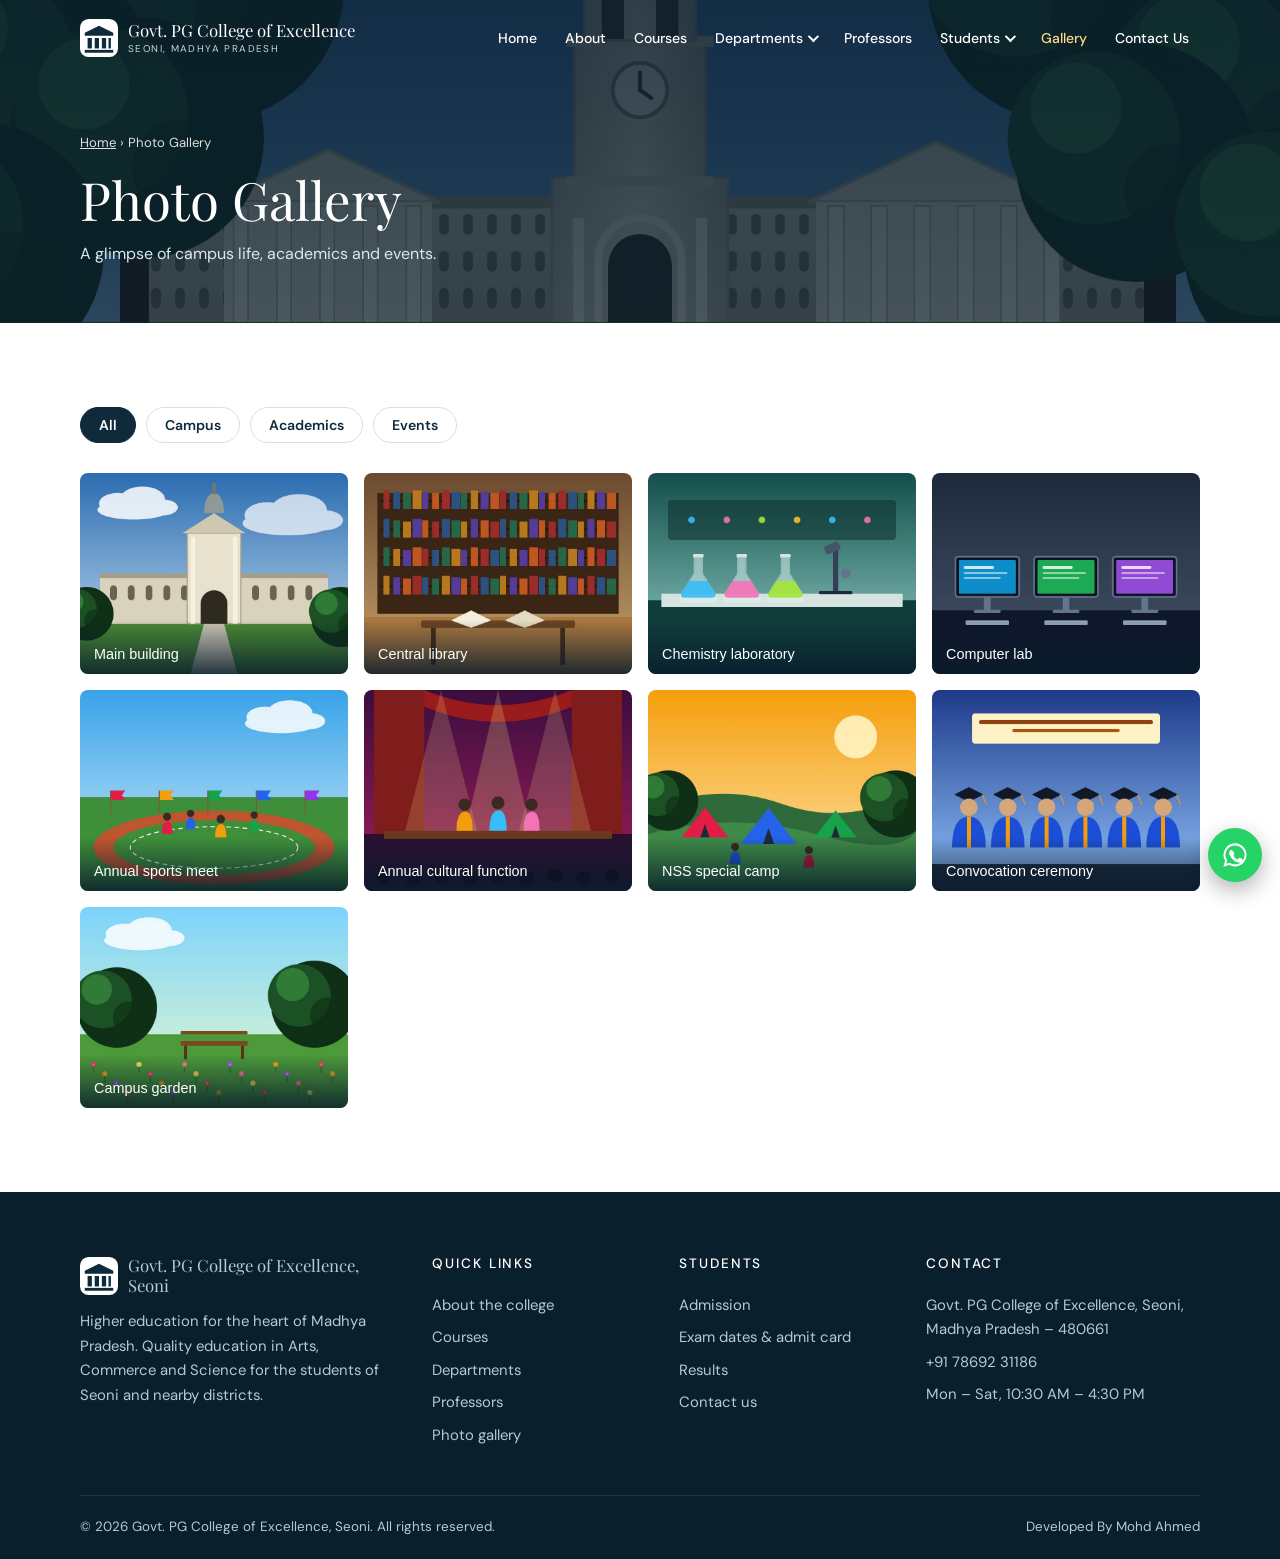
==== gallery.html @ 9eaa680e "Add files via upload" ====
<!DOCTYPE html>
<html lang="en" class="no-js">
<head>
<meta charset="utf-8">
<meta name="viewport" content="width=device-width, initial-scale=1">
<title>Photo Gallery | Govt. PG College of Excellence, Seoni</title>
<meta name="description" content="Photo gallery of Govt. PG College of Excellence, Seoni: campus, labs, library, sports and cultural events.">
<meta name="theme-color" content="#0e2a3b">
<meta property="og:title" content="Photo Gallery | Govt. PG College of Excellence, Seoni">
<meta property="og:description" content="Photo gallery of Govt. PG College of Excellence, Seoni: campus, labs, library, sports and cultural events.">
<meta property="og:type" content="website">
<link rel="icon" href="assets/img/favicon.svg" type="image/svg+xml">
<link rel="preconnect" href="https://fonts.googleapis.com">
<link rel="preconnect" href="https://fonts.gstatic.com" crossorigin>
<link rel="stylesheet" href="https://fonts.googleapis.com/css2?family=DM+Sans:wght@400;500;600;700&amp;family=Playfair+Display:wght@400;500&amp;display=swap" media="print" onload="this.media='all'">
<noscript><link rel="stylesheet" href="https://fonts.googleapis.com/css2?family=DM+Sans:wght@400;500;600;700&amp;family=Playfair+Display:wght@400;500&amp;display=swap"></noscript>
<link rel="stylesheet" href="assets/css/style.css">
</head>
<body>
<a class="skip" href="#main">Skip to content</a>
<header class="site-header"><div class="container header-inner">
<a class="brand" href="index.html" aria-label="Govt. PG College of Excellence, Seoni home"><svg viewBox="0 0 40 40" aria-hidden="true"><rect width="40" height="40" rx="9" fill="#fff"/><path d="M20 7 5 14.5v3h30v-3z" fill="#0e2a3b"/><g fill="#0e2a3b"><rect x="8" y="20" width="4.5" height="11"/><rect x="15.5" y="20" width="4.5" height="11"/><rect x="23" y="20" width="4.5" height="11"/><rect x="30" y="20" width="2.5" height="11"/><rect x="5" y="32.5" width="30" height="3"/></g></svg><span class="brand-text">Govt. PG College of Excellence<small>Seoni, Madhya Pradesh</small></span></a>
<button class="nav-toggle" type="button" aria-expanded="false" aria-controls="site-nav" aria-label="Open menu"><span></span></button>
<nav id="site-nav" aria-label="Main"><ul class="nav-list"><li><a href="index.html">Home</a></li><li><a href="about.html">About</a></li><li><a href="courses.html">Courses</a></li><li class="has-sub"><button class="nav-link" type="button" aria-expanded="false" aria-haspopup="true">Departments<span class="caret"></span></button><ul class="submenu"><li><a href="departments.html">All Departments</a></li><li><a href="department-arts.html">Arts</a></li><li><a href="department-commerce.html">Commerce</a></li><li><a href="department-science.html">Science</a></li></ul></li><li><a href="professors.html">Professors</a></li><li class="has-sub"><button class="nav-link" type="button" aria-expanded="false" aria-haspopup="true">Students<span class="caret"></span></button><ul class="submenu"><li><a href="admission.html">Admission</a></li><li><a href="exam.html">Exam</a></li><li><a href="result.html">Result</a></li></ul></li><li class="active"><a href="gallery.html" aria-current="page">Gallery</a></li><li><a href="contact.html">Contact Us</a></li></ul></nav>
</div></header>
<section class="page-hero"><img class="hero-bg" src="assets/img/hero.jpg" alt="" width="1600" height="900" decoding="async"><div class="page-hero-inner"><div class="crumbs"><a href="index.html">Home</a> &rsaquo; Photo Gallery</div><h1>Photo Gallery</h1><p>A glimpse of campus life, academics and events.</p></div></section>
<main id="main"><section class="section"><div class="container"><div class="chips" role="group" aria-label="Filter photos"><button class="chip on" type="button" data-filter="all" aria-pressed="true">All</button><button class="chip" type="button" data-filter="campus" aria-pressed="false">Campus</button><button class="chip" type="button" data-filter="academics" aria-pressed="false">Academics</button><button class="chip" type="button" data-filter="events" aria-pressed="false">Events</button></div>
<div class="gallery"><button class="shot reveal" type="button" data-cat="campus" data-full="assets/img/gallery/main-building.jpg" data-alt="Main building"><img src="assets/img/gallery/main-building.jpg" alt="Main building" loading="lazy" width="800" height="600"><span>Main building</span></button><button class="shot reveal" type="button" data-cat="campus" data-full="assets/img/gallery/library.jpg" data-alt="Central library"><img src="assets/img/gallery/library.jpg" alt="Central library" loading="lazy" width="800" height="600"><span>Central library</span></button><button class="shot reveal" type="button" data-cat="academics" data-full="assets/img/gallery/science-lab.jpg" data-alt="Chemistry laboratory"><img src="assets/img/gallery/science-lab.jpg" alt="Chemistry laboratory" loading="lazy" width="800" height="600"><span>Chemistry laboratory</span></button><button class="shot reveal" type="button" data-cat="academics" data-full="assets/img/gallery/computer-lab.jpg" data-alt="Computer lab"><img src="assets/img/gallery/computer-lab.jpg" alt="Computer lab" loading="lazy" width="800" height="600"><span>Computer lab</span></button><button class="shot reveal" type="button" data-cat="events" data-full="assets/img/gallery/sports-day.jpg" data-alt="Annual sports meet"><img src="assets/img/gallery/sports-day.jpg" alt="Annual sports meet" loading="lazy" width="800" height="600"><span>Annual sports meet</span></button><button class="shot reveal" type="button" data-cat="events" data-full="assets/img/gallery/annual-function.jpg" data-alt="Annual cultural function"><img src="assets/img/gallery/annual-function.jpg" alt="Annual cultural function" loading="lazy" width="800" height="600"><span>Annual cultural function</span></button><button class="shot reveal" type="button" data-cat="events" data-full="assets/img/gallery/nss-camp.jpg" data-alt="NSS special camp"><img src="assets/img/gallery/nss-camp.jpg" alt="NSS special camp" loading="lazy" width="800" height="600"><span>NSS special camp</span></button><button class="shot reveal" type="button" data-cat="events" data-full="assets/img/gallery/convocation.jpg" data-alt="Convocation ceremony"><img src="assets/img/gallery/convocation.jpg" alt="Convocation ceremony" loading="lazy" width="800" height="600"><span>Convocation ceremony</span></button><button class="shot reveal" type="button" data-cat="campus" data-full="assets/img/gallery/garden.jpg" data-alt="Campus garden"><img src="assets/img/gallery/garden.jpg" alt="Campus garden" loading="lazy" width="800" height="600"><span>Campus garden</span></button></div>
</div></section>
<dialog class="lightbox" id="lightbox" aria-label="Photo viewer"><div class="lb-body"><button class="lb-close" type="button" aria-label="Close">&times;</button><button class="lb-btn lb-prev" type="button" aria-label="Previous photo">&lsaquo;</button><img alt="" src=""><button class="lb-btn lb-next" type="button" aria-label="Next photo">&rsaquo;</button><p></p></div></dialog></main>
<footer class="site-footer"><div class="container"><div class="footer-grid">
<div><a class="brand" href="index.html" style="margin-bottom:14px"><svg viewBox="0 0 40 40" aria-hidden="true"><rect width="40" height="40" rx="9" fill="#fff"/><path d="M20 7 5 14.5v3h30v-3z" fill="#0e2a3b"/><g fill="#0e2a3b"><rect x="8" y="20" width="4.5" height="11"/><rect x="15.5" y="20" width="4.5" height="11"/><rect x="23" y="20" width="4.5" height="11"/><rect x="30" y="20" width="2.5" height="11"/><rect x="5" y="32.5" width="30" height="3"/></g></svg><span class="brand-text">Govt. PG College of Excellence, Seoni</span></a><p>Higher education for the heart of Madhya Pradesh. Quality education in Arts, Commerce and Science for the students of Seoni and nearby districts.</p></div>
<div><h4>Quick links</h4><ul><li><a href="about.html">About the college</a></li><li><a href="courses.html">Courses</a></li><li><a href="departments.html">Departments</a></li><li><a href="professors.html">Professors</a></li><li><a href="gallery.html">Photo gallery</a></li></ul></div>
<div><h4>Students</h4><ul><li><a href="admission.html">Admission</a></li><li><a href="exam.html">Exam dates &amp; admit card</a></li><li><a href="result.html">Results</a></li><li><a href="contact.html">Contact us</a></li></ul></div>
<div><h4>Contact</h4><ul><li>Govt. PG College of Excellence, Seoni, Madhya Pradesh – 480661</li><li><a href="tel:+917869231186">+91 78692 31186</a></li><li>Mon – Sat, 10:30 AM – 4:30 PM</li></ul></div>
</div><div class="footer-bottom"><span>&copy; <span data-year>2026</span> Govt. PG College of Excellence, Seoni. All rights reserved.</span><span><a href="https://mdahmd.github.io/ahmed" target="_blank" rel="noopener">Developed By Mohd Ahmed</a></span></div></div></footer>
<a class="wa-fab" aria-label="Chat on WhatsApp" href="#" target="_blank" rel="noopener"><svg viewBox="0 0 24 24" fill="currentColor" aria-hidden="true"><path d="M12.04 2a9.9 9.9 0 0 0-8.5 14.9L2 22l5.2-1.4A9.9 9.9 0 1 0 12.04 2zm0 1.8a8.1 8.1 0 1 1-4.2 15l-.3-.2-3 .8.8-2.9-.2-.3a8.1 8.1 0 0 1 6.9-12.4zM8.7 7.6c-.2 0-.5.1-.7.4-.3.3-1 1-1 2.4s1 2.8 1.2 3c.1.2 2 3.1 4.9 4.3 2.4 1 2.9.8 3.4.7.5 0 1.7-.7 1.9-1.4.2-.7.2-1.3.2-1.4l-.5-.3-1.9-.9c-.3-.1-.5-.1-.7.1l-.9 1.1c-.2.2-.3.2-.6.1a6.6 6.6 0 0 1-3.2-2.8c-.2-.4.2-.4.7-1.3.1-.2 0-.4 0-.5l-.9-2.1c-.2-.5-.4-.5-.6-.5z"/></svg></a>
<script src="assets/js/config.js"></script>
<script src="assets/js/main.js" defer></script>
<script src="assets/js/gallery.js" defer></script>
</body>
</html>
---- assets/css/style.css ----
/* Govt. PG College, Seoni — single stylesheet, no frameworks */
:root{
  --mint:#e6f4f3; --mint-2:#d4ebe9; --ink:#1b2733; --muted:#566472; --navy:#0e2a3b; --navy-2:#143a50;
  --teal:#0f766e; --gold:#c9973f; --line:#d3e2e1; --white:#fff; --danger:#b42318; --ok:#157f3b;
  --radius:8px; --shadow:0 12px 32px rgba(14,42,59,.12); --shadow-sm:0 4px 14px rgba(14,42,59,.08);
  --serif:"Playfair Display",Georgia,"Times New Roman",serif;
  --sans:"DM Sans",system-ui,-apple-system,"Segoe UI",Roboto,"Noto Sans","Noto Sans Devanagari",Arial,sans-serif;
  --header-h:76px; --max:1160px;
}
*,*::before,*::after{box-sizing:border-box}
html{scroll-behavior:smooth;-webkit-text-size-adjust:100%}
body{margin:0;font-family:var(--sans);font-size:16px;line-height:1.65;color:var(--ink);background:#fff;overflow-x:hidden}
img,svg{max-width:100%;display:block}
a{color:var(--teal);text-decoration:none}
a:hover{text-decoration:underline}
h1,h2,h3,h4{font-family:var(--serif);font-weight:500;line-height:1.2;margin:0 0 .5em;color:var(--navy)}
p{margin:0 0 1em}
ul,ol{margin:0;padding:0}
:focus-visible{outline:3px solid var(--gold);outline-offset:2px}
.skip{position:absolute;left:-999px;top:8px;background:#fff;color:var(--navy);padding:8px 14px;z-index:100;border-radius:4px}
.skip:focus{left:8px}
.container{width:100%;max-width:var(--max);margin:0 auto;padding:0 20px}
.section{padding:84px 0}
.section-mint{background:var(--mint)}
.section-navy{background:var(--navy);color:#dbe7ee}
.section-navy h2,.section-navy h3{color:#fff}
.center{text-align:center}
.eyebrow{font-size:.78rem;letter-spacing:.16em;text-transform:uppercase;color:var(--teal);font-weight:700;margin-bottom:10px;display:block}
.h-line::after{content:"";display:block;width:38px;height:2px;background:var(--ink);margin-top:14px}
.center .h-line::after{margin-left:auto;margin-right:auto}
.section-title{font-size:clamp(1.8rem,3.4vw,2.6rem)}
.lead{font-size:1.08rem;color:var(--muted)}
.muted{color:var(--muted)}

/* Buttons */
.btn{display:inline-flex;align-items:center;gap:8px;border:1px solid currentColor;color:var(--navy);background:transparent;padding:12px 26px;font:600 .9rem/1 var(--sans);letter-spacing:.02em;cursor:pointer;transition:background .2s,color .2s,border-color .2s;border-radius:3px;text-decoration:none!important}
.btn:hover{background:var(--navy);border-color:var(--navy);color:#fff}
.btn-light{color:#fff}
.btn-light:hover{background:#fff;color:var(--navy);border-color:#fff}
.btn-solid{background:var(--navy);border-color:var(--navy);color:#fff}
.btn-solid:hover{background:var(--teal);border-color:var(--teal)}
.btn-gold{background:var(--gold);border-color:var(--gold);color:#1b1305}
.btn-gold:hover{background:#e0ad52;border-color:#e0ad52;color:#1b1305}
.btn[aria-disabled="true"]{opacity:.55;pointer-events:none}
.btn-row{display:flex;flex-wrap:wrap;gap:12px}

/* Header */
.site-header{position:fixed;top:0;left:0;right:0;z-index:60;height:var(--header-h);transition:background .25s,box-shadow .25s}
.site-header.is-solid{background:rgba(14,42,59,.97);box-shadow:0 4px 20px rgba(0,0,0,.25)}
.header-inner{display:flex;align-items:center;justify-content:space-between;height:100%;gap:20px}
.brand{display:flex;align-items:center;gap:10px;color:#fff;text-decoration:none!important;min-width:0}
.brand svg{width:38px;height:38px;flex:none}
.brand-text{font-family:var(--serif);font-size:1.05rem;line-height:1.15}
.brand-text small{display:block;font-family:var(--sans);font-size:.62rem;letter-spacing:.14em;text-transform:uppercase;opacity:.8;margin-top:3px}
.nav-toggle{display:none;background:none;border:0;color:#fff;padding:10px;cursor:pointer;border-radius:6px}
.nav-toggle span,.nav-toggle span::before,.nav-toggle span::after{display:block;width:24px;height:2px;background:#fff;position:relative;transition:transform .25s,background .25s}
.nav-toggle span::before,.nav-toggle span::after{content:"";position:absolute;left:0}
.nav-toggle span::before{top:-7px}.nav-toggle span::after{top:7px}
.nav-toggle[aria-expanded="true"] span{background:transparent}
.nav-toggle[aria-expanded="true"] span::before{transform:translateY(7px) rotate(45deg)}
.nav-toggle[aria-expanded="true"] span::after{transform:translateY(-7px) rotate(-45deg)}
.nav-list{display:flex;align-items:center;gap:6px;list-style:none}
.nav-list>li{position:relative}
.nav-list a,.nav-list button.nav-link{color:#fff;font:500 .88rem/1 var(--sans);padding:12px 11px;display:flex;align-items:center;gap:5px;background:none;border:0;cursor:pointer;text-decoration:none!important;white-space:nowrap;border-radius:4px}
.nav-list a:hover,.nav-list button.nav-link:hover,.nav-list .active>a,.nav-list .active>button{color:#ffd98a}
.caret{width:8px;height:8px;border-right:2px solid currentColor;border-bottom:2px solid currentColor;transform:rotate(45deg) translateY(-2px);transition:transform .2s}
.has-sub.sub-open .caret{transform:rotate(225deg)}
.submenu{list-style:none;position:absolute;top:100%;left:0;min-width:190px;background:#fff;border-radius:var(--radius);box-shadow:var(--shadow);padding:8px;opacity:0;visibility:hidden;transform:translateY(8px);transition:opacity .18s,transform .18s,visibility .18s}
.submenu a{color:var(--ink)!important;padding:10px 12px;font-size:.9rem}
.submenu a:hover,.submenu [aria-current="page"]{background:var(--mint);color:var(--teal)!important}
@media (min-width:981px){
  .has-sub:hover>.submenu,.has-sub:focus-within>.submenu,.has-sub.sub-open>.submenu{opacity:1;visibility:visible;transform:none}
}

/* Hero */
.hero{position:relative;min-height:min(100svh,780px);display:flex;align-items:center;color:#fff;overflow:hidden;background:#12385a}
.hero-bg{position:absolute;inset:0;width:100%;height:100%;object-fit:cover}
.hero::after{content:"";position:absolute;inset:0;background:linear-gradient(180deg,rgba(6,20,32,.55) 0%,rgba(6,20,32,.28) 40%,rgba(6,20,32,.6) 100%)}
.hero-inner{position:relative;z-index:2;padding:calc(var(--header-h) + 40px) 20px 70px;text-align:center;width:100%;max-width:var(--max);margin:0 auto}
.hero h1{font-size:clamp(1.65rem,5.6vw,4.4rem);font-weight:400;letter-spacing:.025em;text-transform:uppercase;color:#fff;line-height:1.04;margin-bottom:26px;text-shadow:0 2px 24px rgba(0,0,0,.35)}
.hero h1 span{display:block}
.hero h1 span+span{padding-left:clamp(0px,9vw,150px)}
.hero p{max-width:470px;margin:0 auto 26px;font-size:.98rem;color:#eef5fa}
.hero .btn{padding:12px 30px}
.hero-stamp{display:inline-block;font-size:.74rem;letter-spacing:.2em;text-transform:uppercase;border:1px solid rgba(255,255,255,.5);padding:6px 14px;margin-bottom:22px;border-radius:30px;background:rgba(255,255,255,.08)}
.page-hero{position:relative;color:#fff;background:#12385a;overflow:hidden}
.page-hero .hero-bg{filter:saturate(.9)}
.page-hero::after{content:"";position:absolute;inset:0;background:linear-gradient(180deg,rgba(8,28,44,.82),rgba(8,28,44,.72))}
.page-hero-inner{position:relative;z-index:2;padding:calc(var(--header-h) + 56px) 20px 56px;max-width:var(--max);margin:0 auto}
.page-hero h1{color:#fff;font-size:clamp(2rem,4.6vw,3.3rem);font-weight:400;margin-bottom:10px}
.page-hero p{max-width:640px;color:#dbe8f1;margin:0}
.crumbs{font-size:.82rem;opacity:.85;margin-bottom:14px}
.crumbs a{color:#fff;text-decoration:underline}

/* Layout helpers */
.split{display:grid;grid-template-columns:1fr 1.15fr;gap:clamp(30px,6vw,90px);align-items:center}
.grid-2{display:grid;grid-template-columns:repeat(2,1fr);gap:24px}
.grid-3{display:grid;grid-template-columns:repeat(3,1fr);gap:24px}
.grid-4{display:grid;grid-template-columns:repeat(4,1fr);gap:24px}
.card{background:#fff;border:1px solid var(--line);border-radius:var(--radius);padding:26px;box-shadow:var(--shadow-sm)}
.card h3{font-size:1.28rem}
.card-hover{transition:transform .25s,box-shadow .25s}
.card-hover:hover{transform:translateY(-4px);box-shadow:var(--shadow)}
.icon{width:48px;height:48px;border-radius:12px;background:var(--mint);color:var(--teal);display:grid;place-items:center;margin-bottom:16px}
.icon svg{width:26px;height:26px}

/* Stats */
.stats{display:grid;grid-template-columns:repeat(4,1fr);gap:0;background:#fff;border-radius:var(--radius);box-shadow:var(--shadow);margin-top:-54px;position:relative;z-index:3}
.stat{padding:28px 18px;text-align:center;border-right:1px solid var(--line)}
.stat:last-child{border:0}
.stat b{display:block;font:500 2.3rem/1.1 var(--serif);color:var(--navy)}
.stat span{font-size:.86rem;color:var(--muted)}

/* Feature cards under About */
.feature-cards{display:grid;grid-template-columns:repeat(2,1fr);gap:28px;margin-top:56px}
.feature{position:relative;border-radius:var(--radius);overflow:hidden;aspect-ratio:16/8;display:flex;align-items:flex-end;color:#fff;text-decoration:none!important;background:var(--navy)}
.feature img{position:absolute;inset:0;width:100%;height:100%;object-fit:cover;transition:transform .5s}
.feature::after{content:"";position:absolute;inset:0;background:linear-gradient(0deg,rgba(8,28,44,.82),rgba(8,28,44,.05) 65%)}
.feature:hover img{transform:scale(1.05)}
.feature div{position:relative;z-index:2;padding:22px}
.feature h3{color:#fff;margin:0 0 4px;font-size:1.4rem}
.feature p{margin:0;font-size:.92rem;opacity:.92}

/* Director */
.director{display:grid;grid-template-columns:340px 1fr;gap:clamp(28px,5vw,70px);align-items:center}
.portrait{border-radius:var(--radius);aspect-ratio:4/5;background:linear-gradient(160deg,var(--navy-2),var(--teal));display:grid;place-items:center;color:#fff;position:relative;overflow:hidden;box-shadow:var(--shadow)}
.portrait::before{content:"";position:absolute;width:140%;height:60%;bottom:-20%;left:-20%;background:rgba(255,255,255,.08);border-radius:50%}
.portrait .initials{font:400 5rem/1 var(--serif);letter-spacing:.04em;position:relative}
.portrait figcaption{position:absolute;left:0;right:0;bottom:0;padding:16px 18px;background:linear-gradient(0deg,rgba(0,0,0,.55),transparent);font-size:.9rem}
.portrait figcaption b{display:block;font-family:var(--serif);font-weight:500;font-size:1.1rem}
.quote-mark{font:400 5rem/0.6 var(--serif);color:var(--gold);display:block;margin-bottom:8px}
.note-text p{font-size:1.04rem}
.sign{font-family:var(--serif);font-size:1.15rem;color:var(--navy);margin-top:8px}
.sign small{display:block;font-family:var(--sans);font-size:.84rem;color:var(--muted)}
.tag{display:inline-block;font-size:.68rem;letter-spacing:.1em;text-transform:uppercase;background:#fff3d6;color:#7a5200;padding:3px 9px;border-radius:20px;font-weight:700;vertical-align:middle}

/* Quote cards */
.quote{position:relative;padding:28px 26px 24px}
.quote::before{content:"\201C";position:absolute;top:6px;left:18px;font:400 4.6rem/1 var(--serif);color:var(--mint-2)}
.quote p{position:relative;font-style:italic;color:#33424f;margin-top:18px}
.who{display:flex;align-items:center;gap:12px;margin-top:16px}
.who b{display:block;font-size:.95rem;color:var(--navy)}
.who small{color:var(--muted);font-size:.8rem}
.avatar{flex:none;width:46px;height:46px;border-radius:50%;background:linear-gradient(135deg,var(--navy-2),var(--teal));color:#fff;display:grid;place-items:center;font:600 .95rem var(--sans);letter-spacing:.04em}
.avatar.lg{width:76px;height:76px;font-size:1.4rem}

/* Notices */
.notice-list{list-style:none}
.notice-list li{display:flex;gap:16px;align-items:flex-start;padding:16px 0;border-bottom:1px solid var(--line)}
.notice-list li:last-child{border:0}
.date-badge{flex:none;width:68px;text-align:center;border:1px solid var(--line);border-radius:8px;background:#fff;overflow:hidden}
.date-badge b{display:block;font:600 1.3rem/1.3 var(--serif);color:var(--navy)}
.date-badge span{display:block;background:var(--navy);color:#fff;font-size:.66rem;letter-spacing:.1em;text-transform:uppercase;padding:2px 0}
.notice-list h4{font-family:var(--sans);font-size:1rem;font-weight:600;margin:0 0 2px}
.notice-list p{margin:0;font-size:.9rem;color:var(--muted)}

/* Dept cards */
.dept{display:flex;flex-direction:column}
.dept ul{list-style:none;margin:6px 0 18px;color:var(--muted);font-size:.93rem}
.dept li{padding:3px 0 3px 18px;position:relative}
.dept li::before{content:"";position:absolute;left:0;top:.8em;width:8px;height:2px;background:var(--gold)}
.dept .more{margin-top:auto;font-weight:600;font-size:.92rem}

/* CTA */
.cta{background:linear-gradient(120deg,var(--navy),var(--teal));color:#fff;border-radius:var(--radius);padding:clamp(30px,5vw,56px);display:flex;gap:24px;align-items:center;justify-content:space-between;flex-wrap:wrap}
.cta h2{color:#fff;margin:0 0 6px;font-size:clamp(1.5rem,3vw,2.1rem)}
.cta p{margin:0;opacity:.92}

/* Lists, tables, steps */
.check{list-style:none}
.check li{position:relative;padding:6px 0 6px 30px}
.check li::before{content:"";position:absolute;left:3px;top:.85em;width:16px;height:9px;border-left:3px solid var(--teal);border-bottom:3px solid var(--teal);transform:rotate(-45deg) translateY(-50%)}
.table-wrap{overflow-x:auto;border:1px solid var(--line);border-radius:var(--radius);background:#fff}
table{border-collapse:collapse;width:100%;min-width:560px;font-size:.95rem}
th,td{padding:13px 16px;text-align:left;border-bottom:1px solid var(--line);vertical-align:top}
th{background:var(--navy);color:#fff;font-weight:600;font-size:.84rem;letter-spacing:.04em;white-space:nowrap}
tr:last-child td{border-bottom:0}
tbody tr:nth-child(even){background:#f6fbfb}
.steps{counter-reset:s;list-style:none}
.steps li{counter-increment:s;position:relative;padding:4px 0 18px 54px}
.steps li::before{content:counter(s);position:absolute;left:0;top:0;width:36px;height:36px;border-radius:50%;background:var(--navy);color:#fff;display:grid;place-items:center;font-weight:700}
.steps b{display:block;color:var(--navy)}
.pill{display:inline-block;font-size:.78rem;padding:3px 11px;border-radius:20px;background:var(--mint);color:var(--teal);font-weight:600;margin:0 6px 6px 0}
.note-box{border-left:4px solid var(--gold);background:#fff8e8;padding:14px 18px;border-radius:0 var(--radius) var(--radius) 0;font-size:.92rem;color:#5b4310}
.callout{background:var(--mint);border:1px solid var(--mint-2);border-radius:var(--radius);padding:26px}
details.faq{border:1px solid var(--line);border-radius:var(--radius);background:#fff;margin-bottom:10px}
details.faq summary{cursor:pointer;padding:16px 20px;font-weight:600;color:var(--navy);list-style:none;display:flex;justify-content:space-between;gap:12px}
details.faq summary::-webkit-details-marker{display:none}
details.faq summary::after{content:"+";font-size:1.4rem;line-height:1;color:var(--teal)}
details.faq[open] summary::after{content:"\2212"}
details.faq div{padding:0 20px 18px;color:var(--muted)}

/* Professors */
.chips{display:flex;flex-wrap:wrap;gap:10px;margin-bottom:30px}
.chip{border:1px solid var(--line);background:#fff;color:var(--navy);padding:8px 18px;border-radius:30px;font:600 .88rem var(--sans);cursor:pointer;transition:all .2s}
.chip:hover{border-color:var(--teal)}
.chip.on{background:var(--navy);border-color:var(--navy);color:#fff}
.prof{display:flex;flex-direction:column}
.prof-head{display:flex;gap:16px;align-items:center;margin-bottom:14px}
.prof-head h3{margin:0;font-size:1.15rem}
.prof-head small{color:var(--muted);display:block}
.prof dl{margin:0 0 12px;font-size:.9rem;display:grid;grid-template-columns:auto 1fr;gap:4px 12px}
.prof dt{color:var(--muted)}
.prof dd{margin:0;font-weight:500}
.prof blockquote{margin:auto 0 0;padding:14px 16px;background:var(--mint);border-radius:var(--radius);font-style:italic;font-size:.93rem;color:#2f3f4b}
[hidden]{display:none!important}

/* Gallery */
.gallery{display:grid;grid-template-columns:repeat(auto-fill,minmax(250px,1fr));gap:16px}
.shot{position:relative;border:0;padding:0;border-radius:var(--radius);overflow:hidden;cursor:zoom-in;aspect-ratio:4/3;background:var(--mint);display:block;width:100%}
.shot img{width:100%;height:100%;object-fit:cover;transition:transform .5s}
.shot:hover img{transform:scale(1.07)}
.shot span{position:absolute;left:0;right:0;bottom:0;padding:26px 14px 12px;background:linear-gradient(0deg,rgba(8,28,44,.85),transparent);color:#fff;font-size:.9rem;text-align:left}
dialog.lightbox{border:0;padding:0;background:transparent;max-width:min(94vw,1000px);width:100%;overflow:visible}
dialog.lightbox::backdrop{background:rgba(5,15,24,.88)}
.lb-body{position:relative;background:#0a1823;border-radius:var(--radius);overflow:hidden}
.lb-body img{width:100%;max-height:78vh;object-fit:contain;background:#0a1823}
.lb-body p{margin:0;padding:14px 18px;color:#dbe7ee;font-size:.95rem}
.lb-btn{position:absolute;top:50%;transform:translateY(-50%);width:44px;height:44px;border-radius:50%;border:0;background:rgba(255,255,255,.9);color:var(--navy);font-size:1.4rem;cursor:pointer}
.lb-prev{left:10px}.lb-next{right:10px}
.lb-close{position:absolute;top:10px;right:10px;width:40px;height:40px;border-radius:50%;border:0;background:#fff;color:var(--navy);font-size:1.4rem;cursor:pointer;z-index:3}

/* Forms */
.form-card{background:#fff;border:1px solid var(--line);border-radius:var(--radius);padding:clamp(20px,4vw,40px);box-shadow:var(--shadow-sm)}
fieldset{border:0;margin:0 0 30px;padding:0;min-width:0}
legend{font:500 1.35rem var(--serif);color:var(--navy);padding:0 0 10px;margin-bottom:16px;border-bottom:2px solid var(--mint);width:100%}
.fgrid{display:grid;grid-template-columns:repeat(2,1fr);gap:18px 20px}
.fgrid .full{grid-column:1/-1}
label{display:block;font-weight:600;font-size:.88rem;margin-bottom:6px;color:var(--navy)}
label .req{color:var(--danger)}
input,select,textarea{width:100%;font:inherit;font-size:1rem;color:var(--ink);background:#fff;border:1px solid #b9cccb;border-radius:6px;padding:12px 14px;transition:border-color .2s,box-shadow .2s;min-height:46px}
textarea{min-height:110px;resize:vertical}
input:focus,select:focus,textarea:focus{outline:0;border-color:var(--teal);box-shadow:0 0 0 3px rgba(15,118,110,.18)}
input[aria-invalid="true"],select[aria-invalid="true"],textarea[aria-invalid="true"]{border-color:var(--danger)}
.err{display:none;color:var(--danger);font-size:.8rem;margin-top:4px}
.field.bad .err{display:block}
.hint{font-size:.8rem;color:var(--muted);margin-top:4px}
.check-line{display:flex;gap:10px;align-items:flex-start;font-weight:400;font-size:.92rem}
.check-line input{width:20px;min-height:20px;margin-top:3px;flex:none}
.form-status{margin-top:18px;border-radius:var(--radius);padding:14px 18px;font-size:.93rem;display:none}
.form-status.show{display:block}
.form-status.ok{background:#e8f7ee;color:#0d5a2a;border:1px solid #bfe6cd}
.form-status.warn{background:#fff8e8;color:#5b4310;border:1px solid #f1deb0}
.form-status textarea{margin-top:10px;font-size:.85rem;min-height:140px}
.contact-cards{display:grid;grid-template-columns:repeat(auto-fit,minmax(230px,1fr));gap:18px}
.map{border:0;width:100%;height:380px;border-radius:var(--radius);background:var(--mint)}

/* Footer */
.site-footer{background:#0a1f2c;color:#b8c9d4;padding:64px 0 0;font-size:.93rem}
.footer-grid{display:grid;grid-template-columns:1.5fr 1fr 1fr 1.3fr;gap:36px}
.site-footer h4{font-family:var(--sans);font-size:.85rem;letter-spacing:.14em;text-transform:uppercase;color:#fff;margin-bottom:16px}
.site-footer ul{list-style:none}
.site-footer li{padding:4px 0}
.site-footer a{color:#b8c9d4}
.site-footer a:hover{color:#ffd98a}
.footer-bottom{margin-top:44px;padding:20px 0;border-top:1px solid rgba(255,255,255,.1);display:flex;justify-content:space-between;flex-wrap:wrap;gap:8px;font-size:.84rem}
.wa-fab{position:fixed;right:18px;bottom:18px;z-index:55;width:54px;height:54px;border-radius:50%;background:#25d366;color:#fff;display:none;place-items:center;box-shadow:0 8px 22px rgba(0,0,0,.3)}
.wa-fab.show{display:grid}
.wa-fab svg{width:28px;height:28px}

/* Reveal */
.reveal{opacity:0;transform:translateY(18px);transition:opacity .6s,transform .6s}
.reveal.in{opacity:1;transform:none}
@media (prefers-reduced-motion:reduce){*{scroll-behavior:auto!important;transition:none!important;animation:none!important}.reveal{opacity:1;transform:none}}
.no-js .reveal{opacity:1;transform:none}

/* ---------- Responsive ---------- */
@media (max-width:1100px){
  .brand-text small{display:none}
  .nav-list a,.nav-list button.nav-link{padding:12px 8px;font-size:.84rem}
  .footer-grid{grid-template-columns:1fr 1fr}
}
@media (max-width:980px){
  .nav-toggle{display:block}
  #site-nav{position:fixed;top:var(--header-h);left:0;right:0;bottom:0;background:var(--navy);padding:14px 20px 40px;overflow-y:auto;transform:translateX(100%);visibility:hidden;transition:transform .3s,visibility .3s}
  #site-nav.open{transform:none;visibility:visible}
  body.nav-open{overflow:hidden}
  .site-header.menu-open{background:var(--navy)}
  .nav-list{flex-direction:column;align-items:stretch;gap:0}
  .nav-list>li{border-bottom:1px solid rgba(255,255,255,.1)}
  .nav-list a,.nav-list button.nav-link{padding:16px 6px;font-size:1.05rem;width:100%;justify-content:space-between}
  .submenu{position:static;opacity:1;visibility:visible;transform:none;background:rgba(255,255,255,.06);box-shadow:none;max-height:0;overflow:hidden;padding:0 8px;border-radius:6px;transition:max-height .3s}
  .has-sub.sub-open>.submenu{max-height:300px;padding:6px 8px;margin-bottom:10px}
  .submenu a{color:#e8f1f6!important}
  .submenu a:hover,.submenu [aria-current="page"]{background:rgba(255,255,255,.1);color:#ffd98a!important}
  .split,.director{grid-template-columns:1fr}
  .director .portrait{max-width:300px;aspect-ratio:1/1}
  .grid-3{grid-template-columns:repeat(2,1fr)}
  .grid-4{grid-template-columns:repeat(2,1fr)}
  .stats{grid-template-columns:repeat(2,1fr)}
  .stat:nth-child(2){border-right:0}
  .stat:nth-child(-n+2){border-bottom:1px solid var(--line)}
}
@media (max-width:720px){
  :root{--header-h:66px}
  .section{padding:60px 0}
  .grid-2,.grid-3,.grid-4,.feature-cards,.fgrid{grid-template-columns:1fr}
  .footer-grid{grid-template-columns:1fr;gap:28px}
  .hero{min-height:88svh}
  .hero h1 span+span{padding-left:0}
  .stats{margin-top:-36px}
  .stat{padding:20px 10px}
  .stat b{font-size:1.8rem}
  .brand-text{font-size:1rem}
  .feature{aspect-ratio:16/10}
  .quote-mark{font-size:4rem}
  .map{height:300px}
  }
@media (max-width:380px){.brand-text{font-size:.9rem}.btn{padding:12px 18px}}
@media print{.site-header,.site-footer,.wa-fab,.hero-bg{display:none!important}.page-hero{background:none;color:#000}.page-hero h1{color:#000}}

/* Two-column page layout (form + sidebar) */
.adm-grid{display:grid;grid-template-columns:minmax(0,1.9fr) minmax(0,1fr);gap:30px;align-items:start}
@media (max-width:980px){.adm-grid{grid-template-columns:1fr}}
.field.full{grid-column:1/-1}
.stats-3{grid-template-columns:repeat(3,1fr)}

/* Tables on phones */
.swipe-hint{display:none;font-size:.78rem;color:var(--muted);margin:0 0 8px;text-align:right}
.table-sm table{min-width:0}
@media (max-width:720px){.swipe-hint{display:block}.table-sm .swipe-hint{display:none}th,td{padding:11px 12px}}

.nb-icon{display:grid!important;place-items:center;height:34px;color:var(--teal)}
.nb-icon svg{width:22px;height:22px}

.grid-notices{grid-template-columns:1.3fr 1fr}
@media (max-width:980px){.grid-notices{grid-template-columns:1fr}}
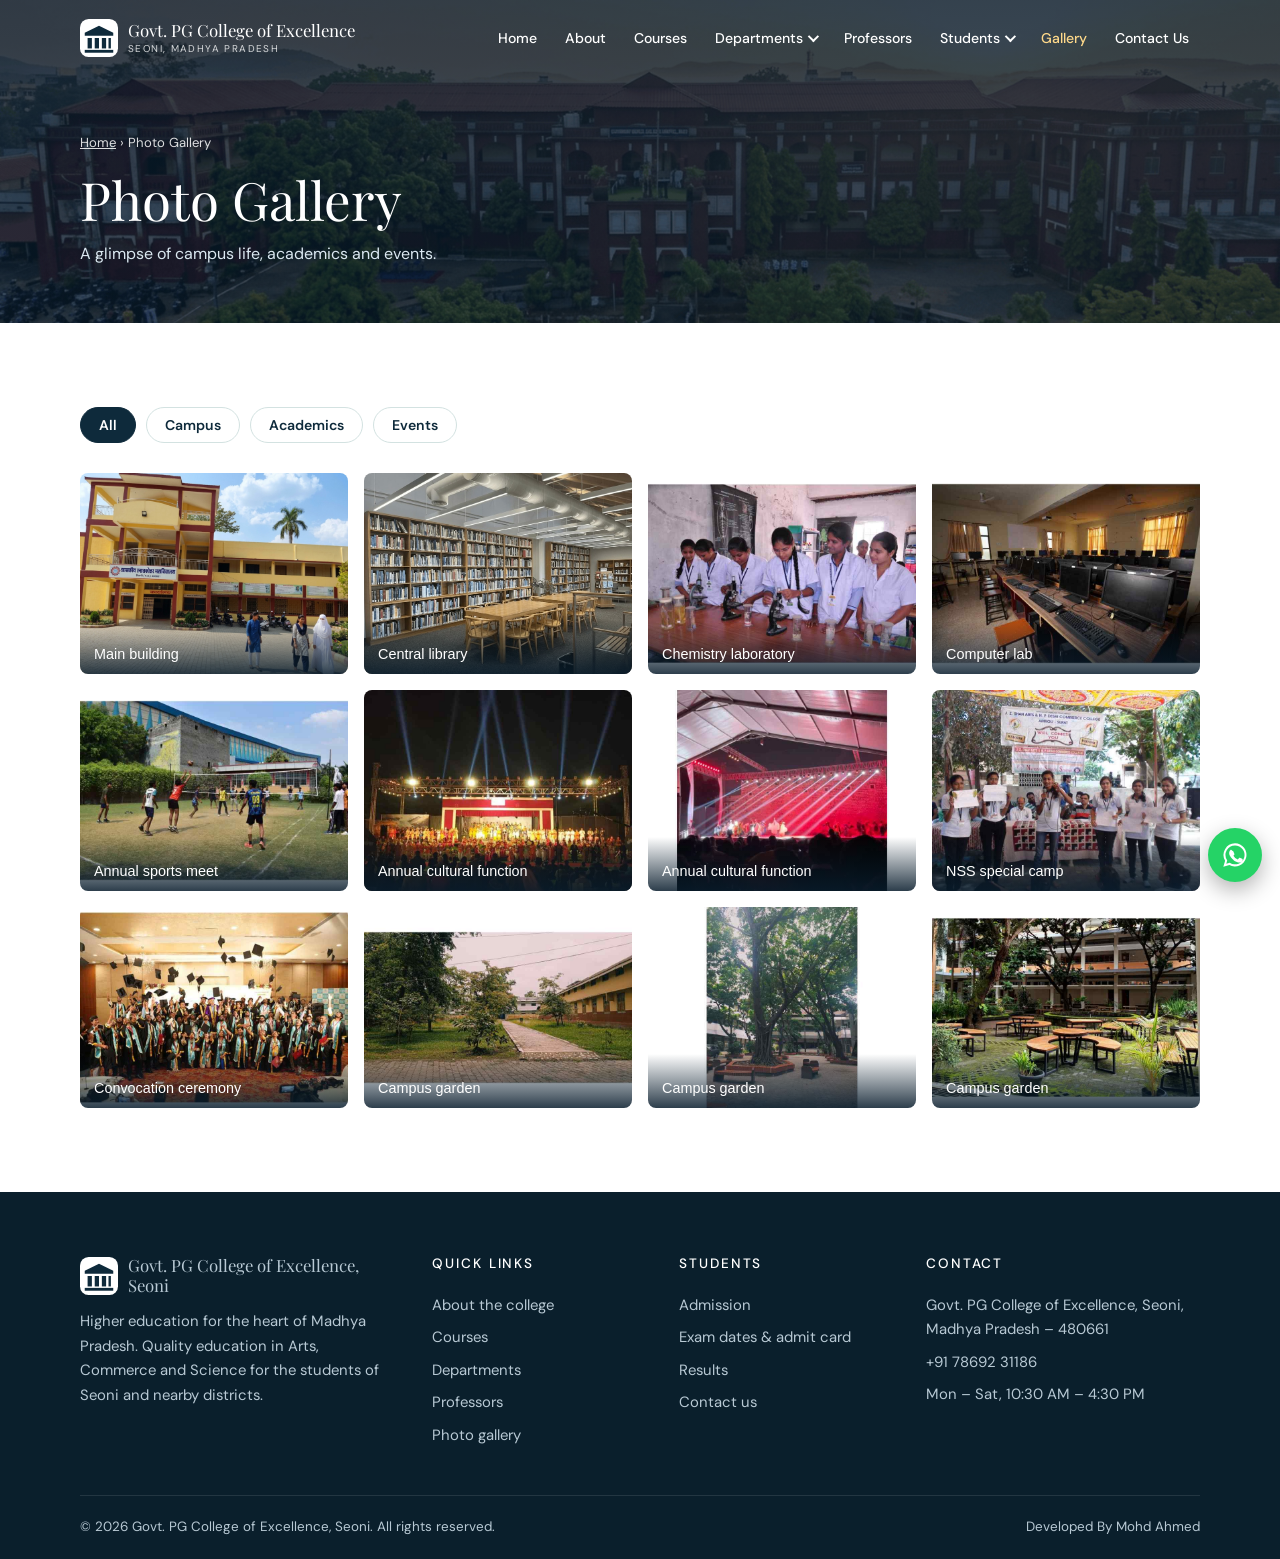
==== commit d79d97e4: "Update gallery.html" ====
--- a/gallery.html
+++ b/gallery.html
@@ -25,7 +25,7 @@
 </div></header>
 <section class="page-hero"><img class="hero-bg" src="assets/img/hero.jpg" alt="" width="1600" height="900" decoding="async"><div class="page-hero-inner"><div class="crumbs"><a href="index.html">Home</a> &rsaquo; Photo Gallery</div><h1>Photo Gallery</h1><p>A glimpse of campus life, academics and events.</p></div></section>
 <main id="main"><section class="section"><div class="container"><div class="chips" role="group" aria-label="Filter photos"><button class="chip on" type="button" data-filter="all" aria-pressed="true">All</button><button class="chip" type="button" data-filter="campus" aria-pressed="false">Campus</button><button class="chip" type="button" data-filter="academics" aria-pressed="false">Academics</button><button class="chip" type="button" data-filter="events" aria-pressed="false">Events</button></div>
-<div class="gallery"><button class="shot reveal" type="button" data-cat="campus" data-full="assets/img/gallery/main-building.jpg" data-alt="Main building"><img src="assets/img/gallery/main-building.jpg" alt="Main building" loading="lazy" width="800" height="600"><span>Main building</span></button><button class="shot reveal" type="button" data-cat="campus" data-full="assets/img/gallery/library.jpg" data-alt="Central library"><img src="assets/img/gallery/library.jpg" alt="Central library" loading="lazy" width="800" height="600"><span>Central library</span></button><button class="shot reveal" type="button" data-cat="academics" data-full="assets/img/gallery/science-lab.jpg" data-alt="Chemistry laboratory"><img src="assets/img/gallery/science-lab.jpg" alt="Chemistry laboratory" loading="lazy" width="800" height="600"><span>Chemistry laboratory</span></button><button class="shot reveal" type="button" data-cat="academics" data-full="assets/img/gallery/computer-lab.jpg" data-alt="Computer lab"><img src="assets/img/gallery/computer-lab.jpg" alt="Computer lab" loading="lazy" width="800" height="600"><span>Computer lab</span></button><button class="shot reveal" type="button" data-cat="events" data-full="assets/img/gallery/sports-day.jpg" data-alt="Annual sports meet"><img src="assets/img/gallery/sports-day.jpg" alt="Annual sports meet" loading="lazy" width="800" height="600"><span>Annual sports meet</span></button><button class="shot reveal" type="button" data-cat="events" data-full="assets/img/gallery/annual-function.jpg" data-alt="Annual cultural function"><img src="assets/img/gallery/annual-function.jpg" alt="Annual cultural function" loading="lazy" width="800" height="600"><span>Annual cultural function</span></button><button class="shot reveal" type="button" data-cat="events" data-full="assets/img/gallery/nss-camp.jpg" data-alt="NSS special camp"><img src="assets/img/gallery/nss-camp.jpg" alt="NSS special camp" loading="lazy" width="800" height="600"><span>NSS special camp</span></button><button class="shot reveal" type="button" data-cat="events" data-full="assets/img/gallery/convocation.jpg" data-alt="Convocation ceremony"><img src="assets/img/gallery/convocation.jpg" alt="Convocation ceremony" loading="lazy" width="800" height="600"><span>Convocation ceremony</span></button><button class="shot reveal" type="button" data-cat="campus" data-full="assets/img/gallery/garden.jpg" data-alt="Campus garden"><img src="assets/img/gallery/garden.jpg" alt="Campus garden" loading="lazy" width="800" height="600"><span>Campus garden</span></button></div>
+<div class="gallery"><button class="shot reveal" type="button" data-cat="campus" data-full="assets/img/gallery/main-building.jpg" data-alt="Main building"><img src="assets/img/gallery/main-building.jpg" alt="Main building" loading="lazy" width="800" height="600"><span>Main building</span></button><button class="shot reveal" type="button" data-cat="campus" data-full="assets/img/gallery/library.jpg" data-alt="Central library"><img src="assets/img/gallery/library.jpg" alt="Central library" loading="lazy" width="800" height="600"><span>Central library</span></button><button class="shot reveal" type="button" data-cat="academics" data-full="assets/img/gallery/science-lab.jpg" data-alt="Chemistry laboratory"><img src="assets/img/gallery/science-lab.jpg" alt="Chemistry laboratory" loading="lazy" width="800" height="600"><span>Chemistry laboratory</span></button><button class="shot reveal" type="button" data-cat="academics" data-full="assets/img/gallery/computer-lab.jpg" data-alt="Computer lab"><img src="assets/img/gallery/computer-lab.jpg" alt="Computer lab" loading="lazy" width="800" height="600"><span>Computer lab</span></button><button class="shot reveal" type="button" data-cat="events" data-full="assets/img/gallery/sports-day.jpg" data-alt="Annual sports meet"><img src="assets/img/gallery/sports-day.jpg" alt="Annual sports meet" loading="lazy" width="800" height="600"><span>Annual sports meet</span></button><button class="shot reveal" type="button" data-cat="events" data-full="assets/img/gallery/annual-function.jpg" data-alt="Annual cultural function"><img src="assets/img/gallery/annual-function.jpg" alt="Annual cultural function" loading="lazy" width="800" height="600"><span>Annual cultural function</span></button><button class="shot reveal" type="button" data-cat="events" data-full="assets/img/gallery/annual-function-1.jpg" data-alt="Annual cultural function"><img src="assets/img/gallery/annual-function-1.jpg" alt="Annual cultural function" loading="lazy" width="800" height="600"><span>Annual cultural function</span></button><button  class="shot reveal" type="button" data-cat="events" data-full="assets/img/gallery/nss-camp.jpg" data-alt="NSS special camp"><img src="assets/img/gallery/nss-camp.jpg" alt="NSS special camp" loading="lazy" width="800" height="600"><span>NSS special camp</span></button><button class="shot reveal" type="button" data-cat="events" data-full="assets/img/gallery/convocation.jpg" data-alt="Convocation ceremony"><img src="assets/img/gallery/convocation.jpg" alt="Convocation ceremony" loading="lazy" width="800" height="600"><span>Convocation ceremony</span></button><button class="shot reveal" type="button" data-cat="campus" data-full="assets/img/gallery/garden.jpg" data-alt="Campus garden"><img src="assets/img/gallery/garden.jpg" alt="Campus garden" loading="lazy" width="800" height="600"><span>Campus garden</span></button><button class="shot reveal" type="button" data-cat="campus" data-full="assets/img/gallery/garden-2.jpg" data-alt="Campus garden"><img src="assets/img/gallery/garden-2.jpg" alt="Campus garden" loading="lazy" width="800" height="600"><span>Campus garden</span></button><button class="shot reveal" type="button" data-cat="campus" data-full="assets/img/gallery/garden-3.jpg" data-alt="Campus garden"><img src="assets/img/gallery/garden-3.jpg" alt="Campus garden" loading="lazy" width="800" height="600"><span>Campus garden</span></button></div>
 </div></section>
 <dialog class="lightbox" id="lightbox" aria-label="Photo viewer"><div class="lb-body"><button class="lb-close" type="button" aria-label="Close">&times;</button><button class="lb-btn lb-prev" type="button" aria-label="Previous photo">&lsaquo;</button><img alt="" src=""><button class="lb-btn lb-next" type="button" aria-label="Next photo">&rsaquo;</button><p></p></div></dialog></main>
 <footer class="site-footer"><div class="container"><div class="footer-grid">
--- a/assets/css/style.css
+++ b/assets/css/style.css
@@ -79,7 +79,7 @@
 .hero-inner{position:relative;z-index:2;padding:calc(var(--header-h) + 40px) 20px 70px;text-align:center;width:100%;max-width:var(--max);margin:0 auto}
 .hero h1{font-size:clamp(1.65rem,5.6vw,4.4rem);font-weight:400;letter-spacing:.025em;text-transform:uppercase;color:#fff;line-height:1.04;margin-bottom:26px;text-shadow:0 2px 24px rgba(0,0,0,.35)}
 .hero h1 span{display:block}
-.hero h1 span+span{padding-left:clamp(0px,9vw,150px)}
+
 .hero p{max-width:470px;margin:0 auto 26px;font-size:.98rem;color:#eef5fa}
 .hero .btn{padding:12px 30px}
 .hero-stamp{display:inline-block;font-size:.74rem;letter-spacing:.2em;text-transform:uppercase;border:1px solid rgba(255,255,255,.5);padding:6px 14px;margin-bottom:22px;border-radius:30px;background:rgba(255,255,255,.08)}
@@ -297,7 +297,7 @@
   .grid-2,.grid-3,.grid-4,.feature-cards,.fgrid{grid-template-columns:1fr}
   .footer-grid{grid-template-columns:1fr;gap:28px}
   .hero{min-height:88svh}
-  .hero h1 span+span{padding-left:0}
+
   .stats{margin-top:-36px}
   .stat{padding:20px 10px}
   .stat b{font-size:1.8rem}
